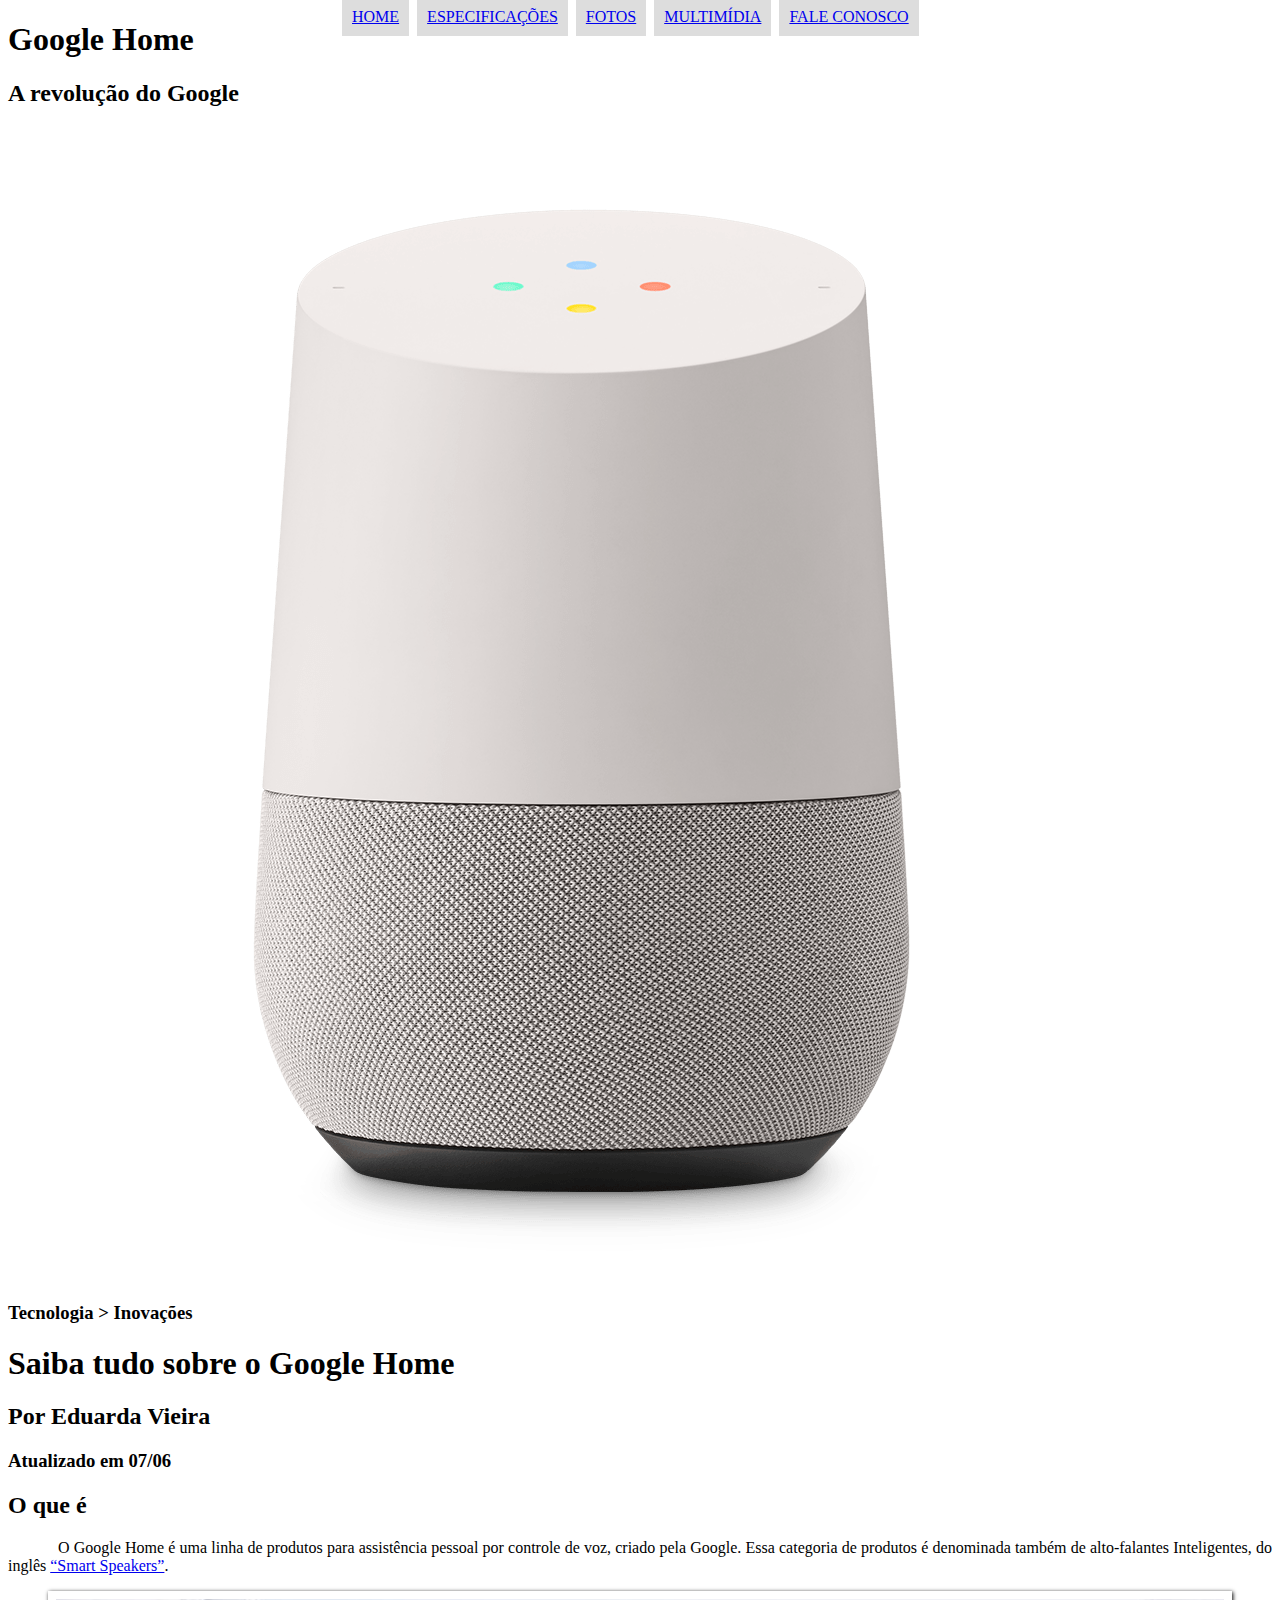
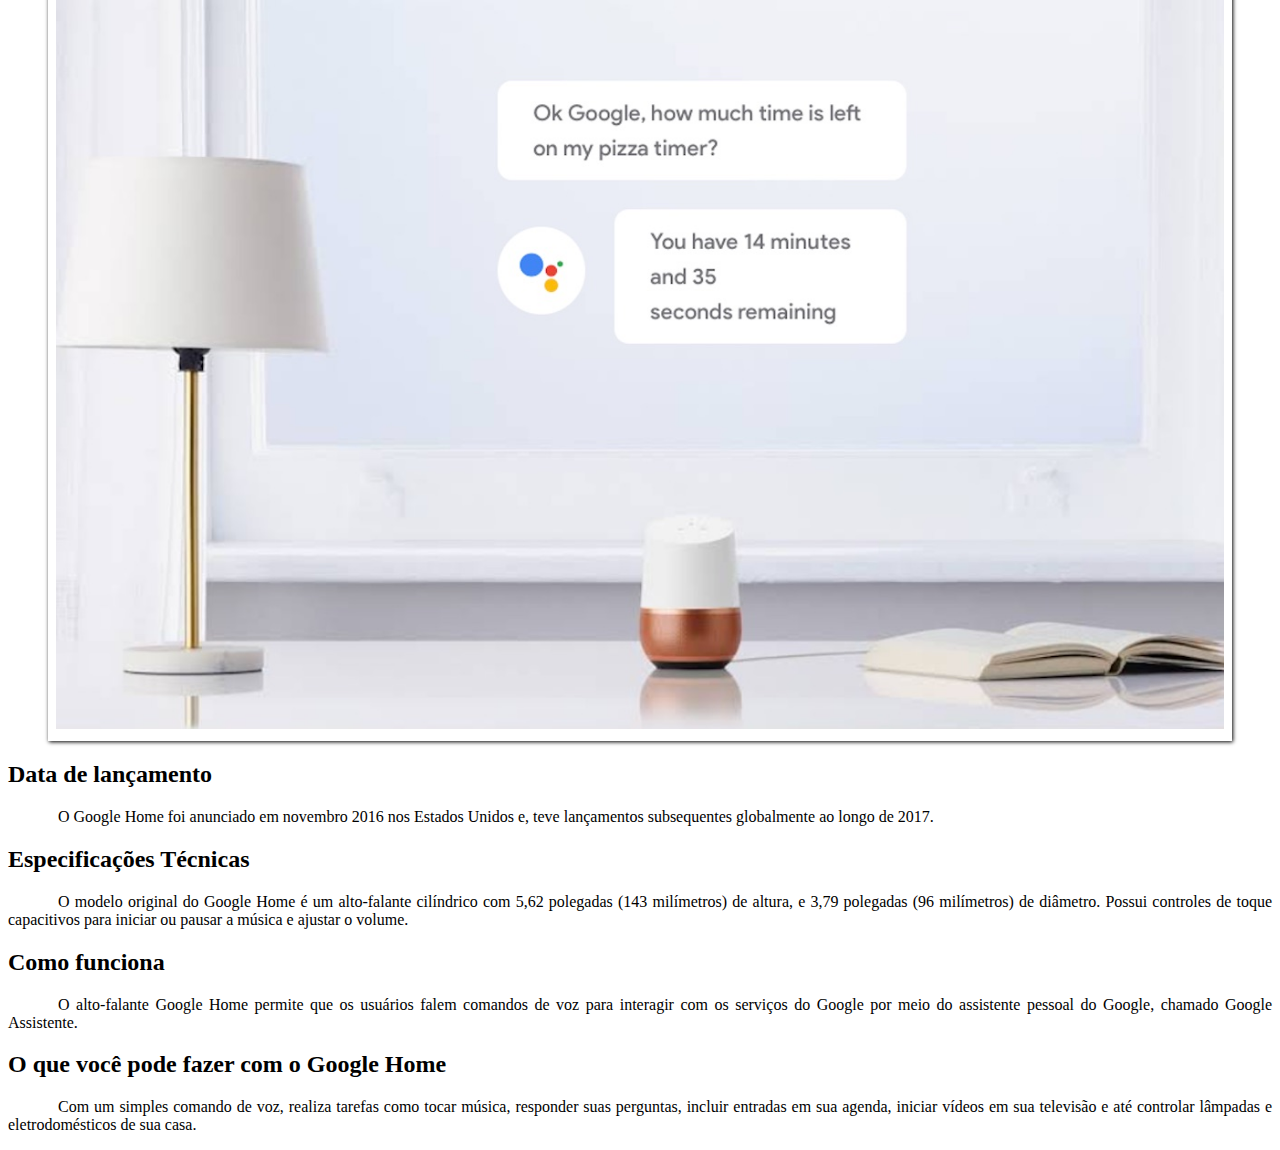
==== Curso HTML5/index.html @ 95e84edd "Menu com CSS3" ====
<!DOCTYPE html>
<html lang="pt-br">
<head>
    <meta charset="UTF-8"/>
    <title>Tudo sobre Google Glass</title>
    <link rel="stylesheet" href="_css/estilo.css"/> 
</head>
<body>
<div id="interface">
    <header id="cabecalho"> <!-- Delimitação do cabeçalho -->
    <hgroup> <!-- Aqui os títulos são agrupados -->
    <h1>Google Home</h1>
    <h2>A revolução do Google</h2>
    </hgroup>
    <!-- Aqui é a forma de adicionar imagens -->
    <!-- A melhor forma de de diminuir uma imagem é pelo editor de imagem (ex: photoshop)
         e não diminuir ela simplesmente no html (pois ela não diminui a quantidade de tamanho)
         assim o site fica mais leve -->
    <img src="imagens/google-home.png"/>

<!-- Aqui é criado uma tag de navegação -->
<nav id="menu">
    <h1>Menu Principal</h1>
    <!-- Aqui é usado uma tag de criação de lista -->
    <ul>
        <li><a href="index.html">Home</a></li>
        <li><a href="specs.html">Especificações</a></li>
        <li><a href="fotos.html">Fotos</a></li>
        <li><a href="multimidia.html">Multimídia</a></li>
        <li><a href="fale-conosco.html">Fale conosco</a></li>
    </ul>
</nav>

    </header>

    <hgroup>
        <h3>Tecnologia > Inovações</h3>
        <h1>Saiba tudo sobre o Google Home</h1>
        <h2>Por Eduarda Vieira</h2>
        <h3>Atualizado em 07/06</h3>
    </hgroup>

    <!--
        <h2 align="center"> está depreciada no Html5
        Outra forma de formatar é usando CSS:
        <h2 style="text-align: center">
    -->
    <h2>O que é</h2>
    <p>
        <!--
            <b> = tag para negrito
            <i> = tag para itálico
            <em> = tag para ênfase (deixa a palavra em itálico também)
        -->
        O Google Home é uma linha de produtos para assistência pessoal por controle de voz, criado pela Google.
        Essa categoria de produtos é denominada também de alto-falantes Inteligentes, do inglês
        <a href="https://store.google.com/?srp=/product/google_home" target="_blank">“Smart Speakers”</a>.
    </p>

    <figure class="foto-legenda">
        <img src="imagens/intro.jpg"/>
        <figcaption>
            <h3>Google Home</h3>
            <p>a nova ideia da google</p>
        </figcaption>
    </figure>

    <h2>Data de lançamento</h2>
    <p>
        O Google Home foi anunciado em novembro 2016 nos Estados Unidos e,
        teve lançamentos subsequentes globalmente ao longo de 2017.
    </p>

    <h2>Especificações Técnicas</h2>
    <p>
        O modelo original do Google Home é um alto-falante cilíndrico com 5,62  polegadas (143 milímetros) de altura,
        e 3,79  polegadas (96 milímetros) de diâmetro. Possui controles de toque capacitivos para iniciar ou pausar
        a música e ajustar o volume.
    </p>

    <h2>Como funciona</h2>
    <p>
        O alto-falante Google Home permite que os usuários falem comandos de voz para interagir com os serviços do 
        Google por meio do assistente pessoal do Google, chamado Google Assistente.
    </p>

    <h2>O que você pode fazer com o Google Home</h2>
    <p>
        Com um simples comando de voz, realiza tarefas como tocar música, responder suas perguntas, incluir entradas em sua agenda,
        iniciar vídeos em sua televisão e até controlar lâmpadas e eletrodomésticos de sua casa.
    </p>


</div>
</body>
</html>
---- Curso HTML5/_css/estilo.css ----
@charset "UTF-8";

body {
        /* background-image: url(" imagem jpeg de um fundo) */
        background-color: white;
        color: rgba(0,0,0,1);
}
/*  text-align: justify cria um ajuste desde o início
        da frase, até o final
        text-indent cria um espaçamento no início, dando ideia de
        parágrafo
*/
p { 
    text-align: justify;
    text-indent: 50px;
}

/* Formatação de imagens com legendas */

figure.foto-legenda {
        position: relative;
        border: 8px solid white;
        box-shadow: 1px 1px 4px black;
}

figure.foto-legenda img {
        width: 100%;
        height: 100%;
}

/* Configuração da legenda da imagem */
figure.foto-legenda figcaption {
        opacity: 0;
        position: absolute;
        top: 0px;
        background-color: rgba(0,0,0,.4);
        color: white;
        width: 100%;
        height: 100%;
        padding: 10px;
        box-sizing: border-box;
        transition: opacity 1s;
}
/* quando passar o mouse por cima a legenda irá aparecer */
figure.foto-legenda:hover figcaption {
        opacity: 1;
}

/* Formatação do menu */

/* Navegador flutuando na parte superior da tela */
nav#menu {
        display: block;
}
nav#menu ul {
        list-style: none; /* some com os marcadores da lista */
        text-transform: uppercase;
        position: absolute;
        top: -20px;
        left: 300px;
}

nav#menu li {
        display: inline-block; /* a barra de navegação fica horizontal */
        background-color: #dddddd;
        padding: 10px;
        margin: 2px;
}

nav#menu h1 {
        display: none;
}
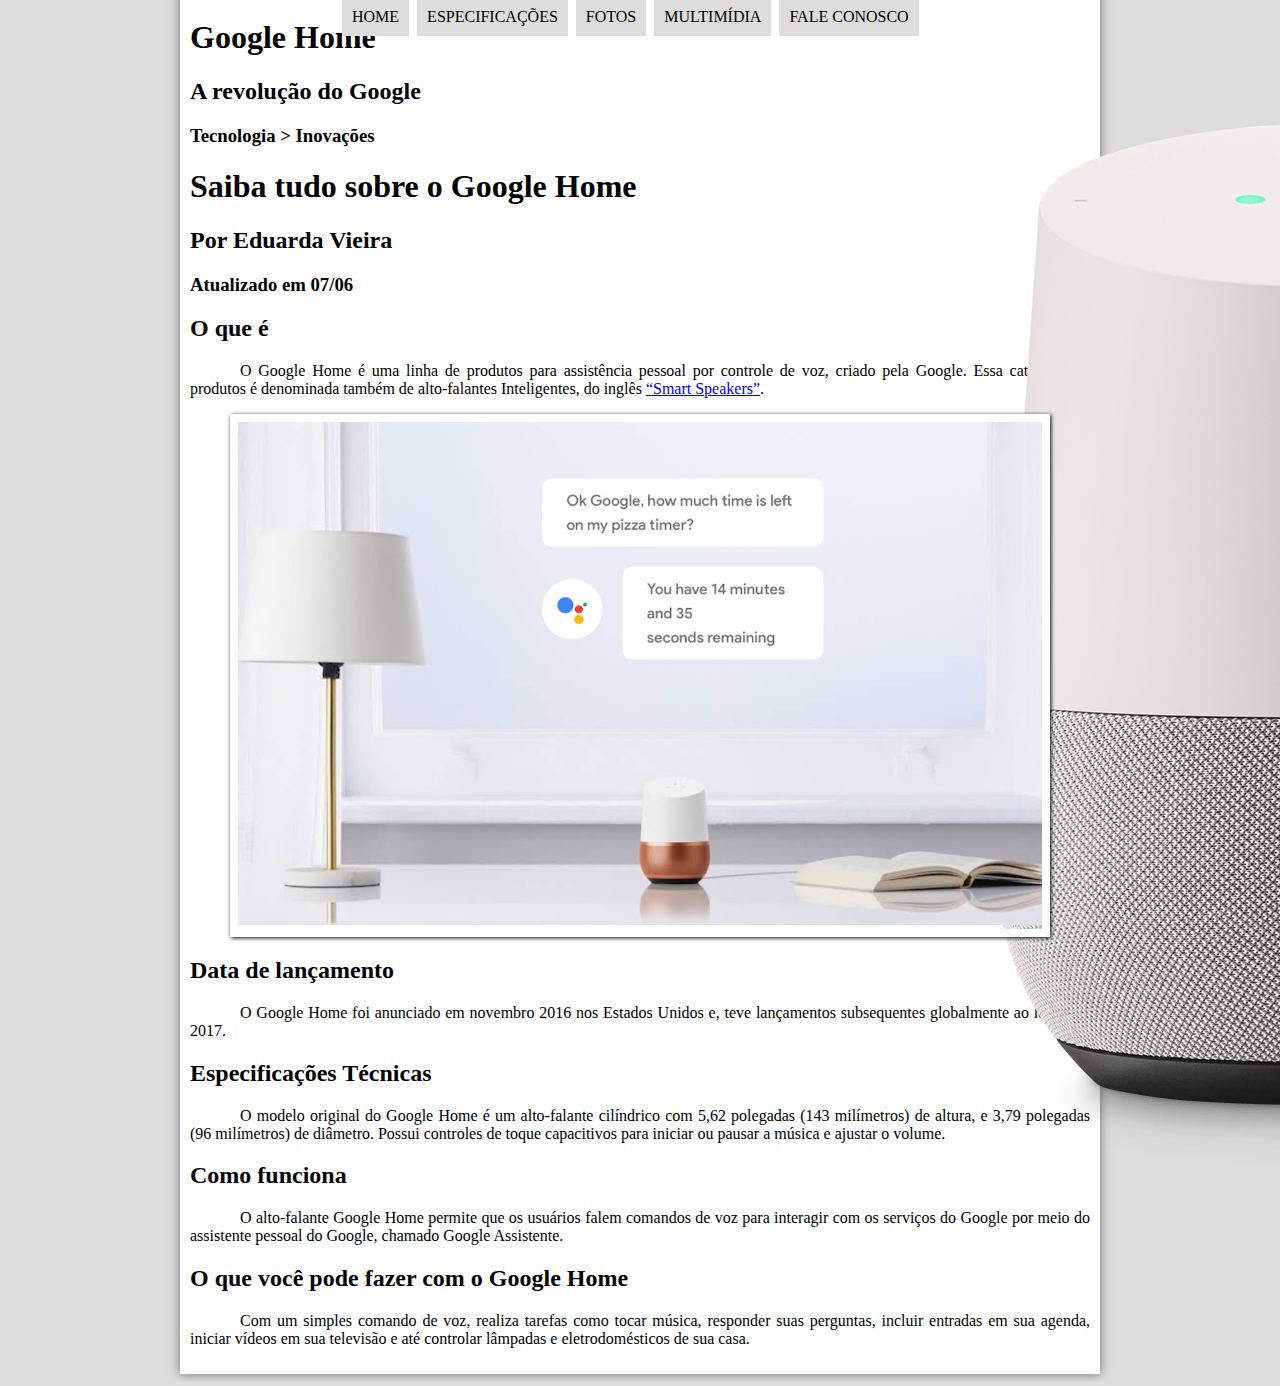
==== commit 6e4ad0ef: "Formatação de interfaces" ====
--- a/Curso HTML5/index.html
+++ b/Curso HTML5/index.html
@@ -16,7 +16,7 @@
     <!-- A melhor forma de de diminuir uma imagem é pelo editor de imagem (ex: photoshop)
          e não diminuir ela simplesmente no html (pois ela não diminui a quantidade de tamanho)
          assim o site fica mais leve -->
-    <img src="imagens/google-home.png"/>
+    <img id="icone" src="imagens/google-home.png"/>
 
 <!-- Aqui é criado uma tag de navegação -->
 <nav id="menu">
--- a/Curso HTML5/_css/estilo.css
+++ b/Curso HTML5/_css/estilo.css
@@ -2,7 +2,7 @@
 
 body {
         /* background-image: url(" imagem jpeg de um fundo) */
-        background-color: white;
+        background-color: #dddddd;
         color: rgba(0,0,0,1);
 }
 /*  text-align: justify cria um ajuste desde o início
@@ -10,9 +10,32 @@
         text-indent cria um espaçamento no início, dando ideia de
         parágrafo
 */
+
+div#interface {
+        width: 900px;
+        background-color: white;
+        /* margem: cima direita baixo esquerda */
+        margin: -20px auto 0px auto;
+        /* deslocamento lateral, deslocamento vertical, espalhamento da sombra e cor */
+        box-shadow: 0px 0px 10px rgba(0,0,0,.5);
+         /* padding: cima direita baixo esquerda 
+        para valores iguais basta informar uma vez */
+        padding: 10px 10px 10px 10px;
+}
+
 p { 
     text-align: justify;
     text-indent: 50px;
+}
+
+header#cabecalho img#icone {
+        position: absolute;
+        left: 750px;
+        top: 40px;
+}
+
+header#cabecalho {
+
 }
 
 /* Formatação de imagens com legendas */
@@ -65,8 +88,24 @@
         background-color: #dddddd;
         padding: 10px;
         margin: 2px;
+        transition: background-color 1s;
+}
+
+nav#menu li:hover {
+        background-color: #606060
 }
 
 nav#menu h1 {
         display: none;
+}
+
+/* Deixa o menu com cor preta e sem sublinhado */
+nav#menu a {
+        color: #000000;
+        text-decoration: none;
+}
+
+/* Muda a cor para branco da letra quando o mouse está por cim */
+nav#menu a:hover {
+        color: white;
 }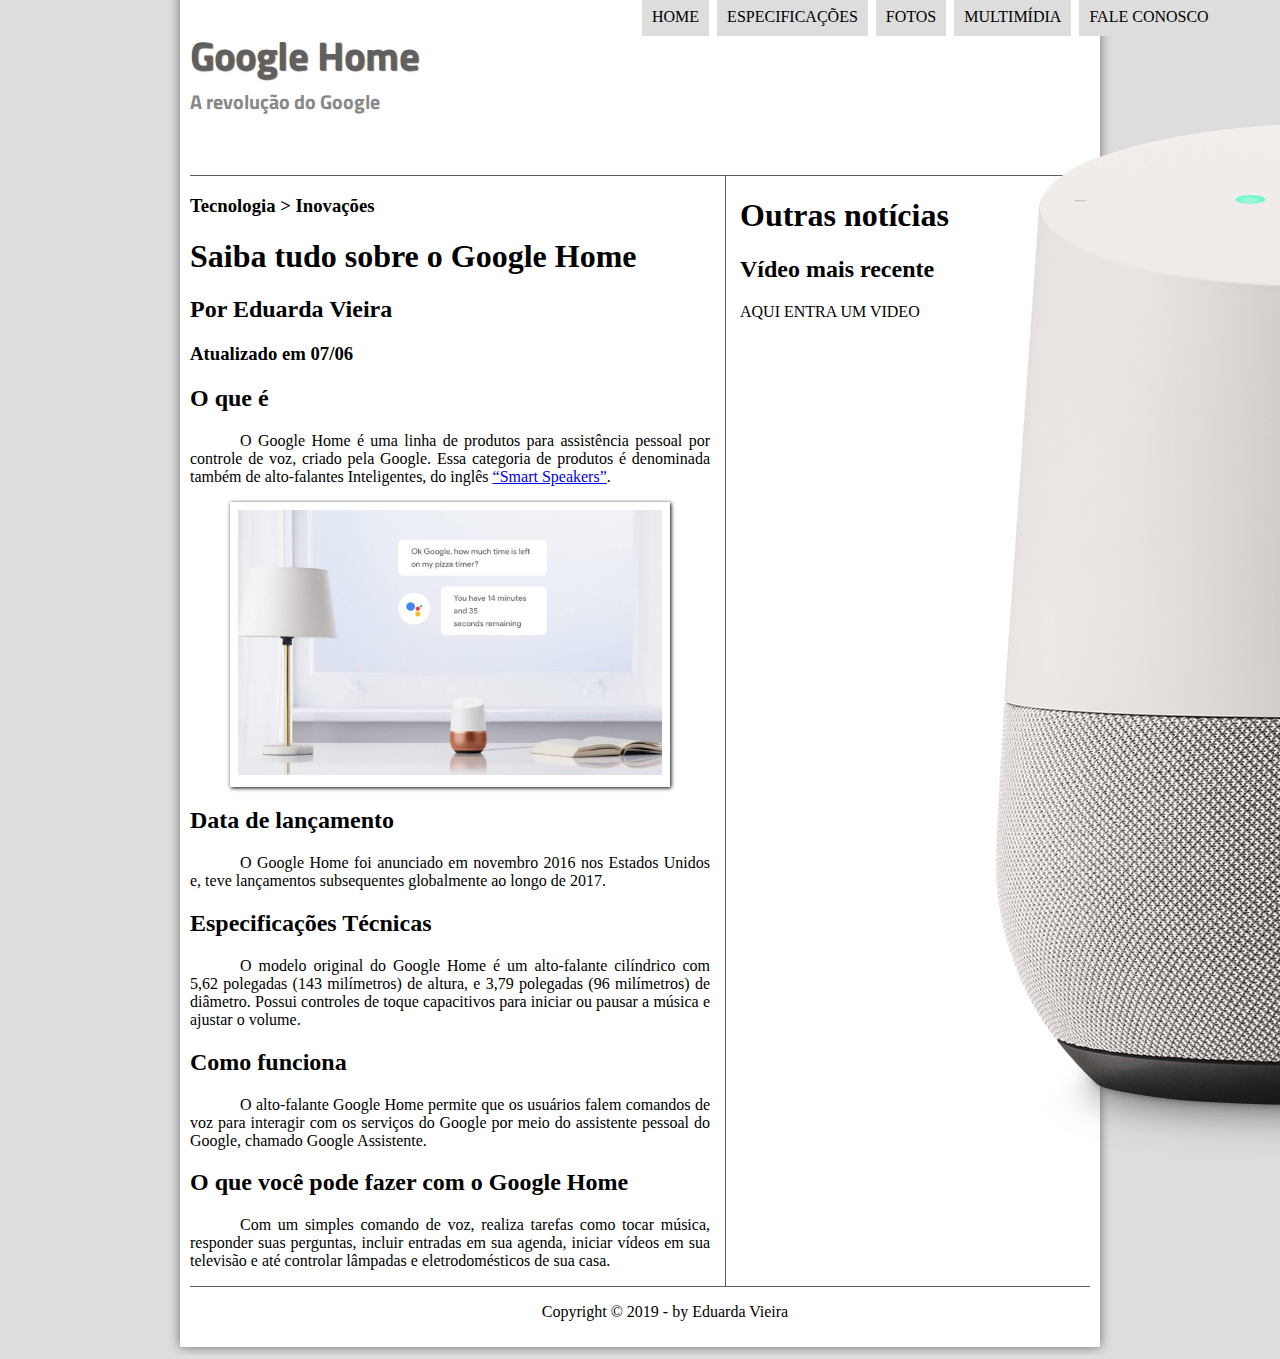
==== commit feef7ceb: "Semântica" ====
--- a/Curso HTML5/index.html
+++ b/Curso HTML5/index.html
@@ -33,6 +33,7 @@
 
     </header>
 
+    <section id="corpo">
     <hgroup>
         <h3>Tecnologia > Inovações</h3>
         <h1>Saiba tudo sobre o Google Home</h1>
@@ -89,8 +90,17 @@
         Com um simples comando de voz, realiza tarefas como tocar música, responder suas perguntas, incluir entradas em sua agenda,
         iniciar vídeos em sua televisão e até controlar lâmpadas e eletrodomésticos de sua casa.
     </p>
+    
+    </section>
+    <aside id="lateral">
+        <h1>Outras notícias</h1>
+        <h2>Vídeo mais recente</h2>
+        AQUI ENTRA UM VIDEO
+    </aside>
 
-
+    <footer id="rodape">
+        <p>Copyright &copy; 2019 - by Eduarda Vieira </p>
+    </footer>
 </div>
 </body>
 </html>--- a/Curso HTML5/_css/estilo.css
+++ b/Curso HTML5/_css/estilo.css
@@ -1,5 +1,5 @@
 @charset "UTF-8";
-
+@import url('https://fonts.googleapis.com/css?family=Titillium+Web&display=swap');
 body {
         /* background-image: url(" imagem jpeg de um fundo) */
         background-color: #dddddd;
@@ -35,7 +35,29 @@
 }
 
 header#cabecalho {
+        /* largura da borda, cor da borda, formato da borda*/
+        border-bottom: 1px #606060 solid;
+        height: 150px;
+        /* deslocamento lateral, deslocamento vertical*/
+        background: url("../imagens/logo.png") no-repeat 0px 80px;
 
+}
+
+header#cabecalho h1 {
+        font-family: 'Titillium Web', sans-serif;;
+        font-size: 30pt;
+        color: #606060;
+        text-shadow: 1px 1px 1px rgba(0,0,0,.6);
+        padding: 0px;
+        margin-bottom: 0px;
+}
+
+header#cabecalho h2 {
+        font-family: 'Titillium Web', sans-serif;
+        color: #888888;
+        font-size: 15pt;
+        padding: 0px;
+        margin-top: 0px;
 }
 
 /* Formatação de imagens com legendas */
@@ -75,12 +97,13 @@
 nav#menu {
         display: block;
 }
+
 nav#menu ul {
         list-style: none; /* some com os marcadores da lista */
         text-transform: uppercase;
         position: absolute;
         top: -20px;
-        left: 300px;
+        left: 600px;
 }
 
 nav#menu li {
@@ -108,4 +131,34 @@
 /* Muda a cor para branco da letra quando o mouse está por cim */
 nav#menu a:hover {
         color: white;
+}
+
+/* Configuração da section */
+section#corpo {
+        display: block;
+        width: 520px;
+        float: left;
+        /* linha que divide seção direita da esquerda */
+        border-right: 1px solid #606060;
+        padding-right: 15px;
+}
+
+aside#lateral {
+        display: block;
+        width: 350px;
+        float: right;
+}
+
+/* Configuração rodapé */
+footer#rodape {
+        /* limpar a configuração dos dois lados
+        rodapé vai ser mostrado fora dessas divisões
+        (definidas acima) */
+        clear: both;
+        /* linha dividindo o rodapé */
+        border-top: 1px solid #606060;
+}
+
+footer#rodape p {
+        text-align: center;
 }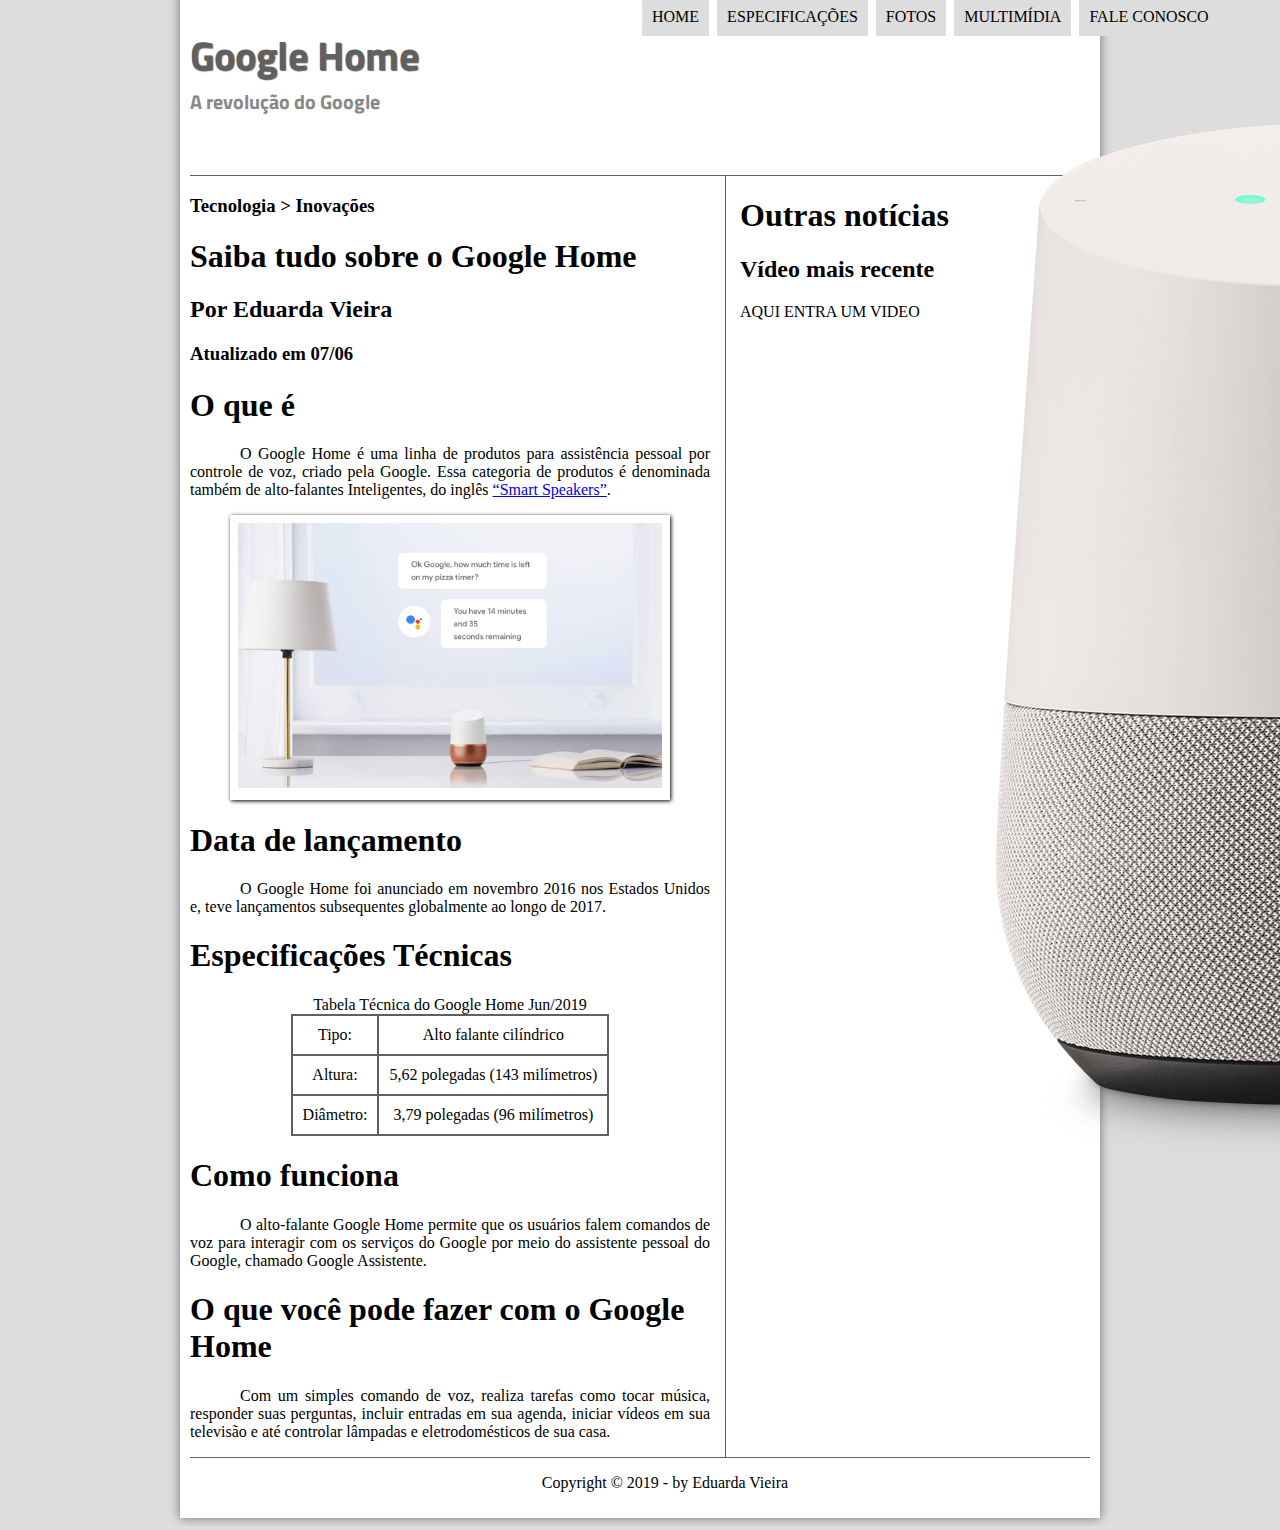
==== commit 5754fa1f: "Tabelas" ====
--- a/Curso HTML5/index.html
+++ b/Curso HTML5/index.html
@@ -46,7 +46,7 @@
         Outra forma de formatar é usando CSS:
         <h2 style="text-align: center">
     -->
-    <h2>O que é</h2>
+    <h1>O que é</h1>
     <p>
         <!--
             <b> = tag para negrito
@@ -66,26 +66,26 @@
         </figcaption>
     </figure>
 
-    <h2>Data de lançamento</h2>
+    <h1>Data de lançamento</h1>
     <p>
         O Google Home foi anunciado em novembro 2016 nos Estados Unidos e,
         teve lançamentos subsequentes globalmente ao longo de 2017.
     </p>
 
-    <h2>Especificações Técnicas</h2>
-    <p>
-        O modelo original do Google Home é um alto-falante cilíndrico com 5,62  polegadas (143 milímetros) de altura,
-        e 3,79  polegadas (96 milímetros) de diâmetro. Possui controles de toque capacitivos para iniciar ou pausar
-        a música e ajustar o volume.
-    </p>
-
-    <h2>Como funciona</h2>
+    <h1>Especificações Técnicas</h1>
+    <table id="tabelaspec">
+        <caption>Tabela Técnica do Google Home Jun/2019</caption>
+        <tr><td>Tipo:</td> <td>Alto falante cilíndrico </td></tr>
+        <tr><td>Altura:</td> <td>5,62 polegadas (143 milímetros)</td></tr>
+        <tr><td>Diâmetro:</td> <td>3,79 polegadas (96 milímetros)</td></tr>
+    </table>
+    <h1>Como funciona</h1>
     <p>
         O alto-falante Google Home permite que os usuários falem comandos de voz para interagir com os serviços do 
         Google por meio do assistente pessoal do Google, chamado Google Assistente.
     </p>
 
-    <h2>O que você pode fazer com o Google Home</h2>
+    <h1>O que você pode fazer com o Google Home</h1>
     <p>
         Com um simples comando de voz, realiza tarefas como tocar música, responder suas perguntas, incluir entradas em sua agenda,
         iniciar vídeos em sua televisão e até controlar lâmpadas e eletrodomésticos de sua casa.
--- a/Curso HTML5/_css/estilo.css
+++ b/Curso HTML5/_css/estilo.css
@@ -143,6 +143,22 @@
         padding-right: 15px;
 }
 
+/* Configuração da tabela de especificações técnicas */
+table#tabelaspec {
+        border: 1px solid #606060;
+        /* tira divisão entre as células */
+        border-spacing: 0px;
+        margin-left: auto;
+        margin-right: auto;
+}
+
+/* Configuração células da tabela */
+table#tabelaspec td {
+        border: 1px solid #606060;
+        padding: 10px;
+        text-align: center; 
+}
+
 aside#lateral {
         display: block;
         width: 350px;
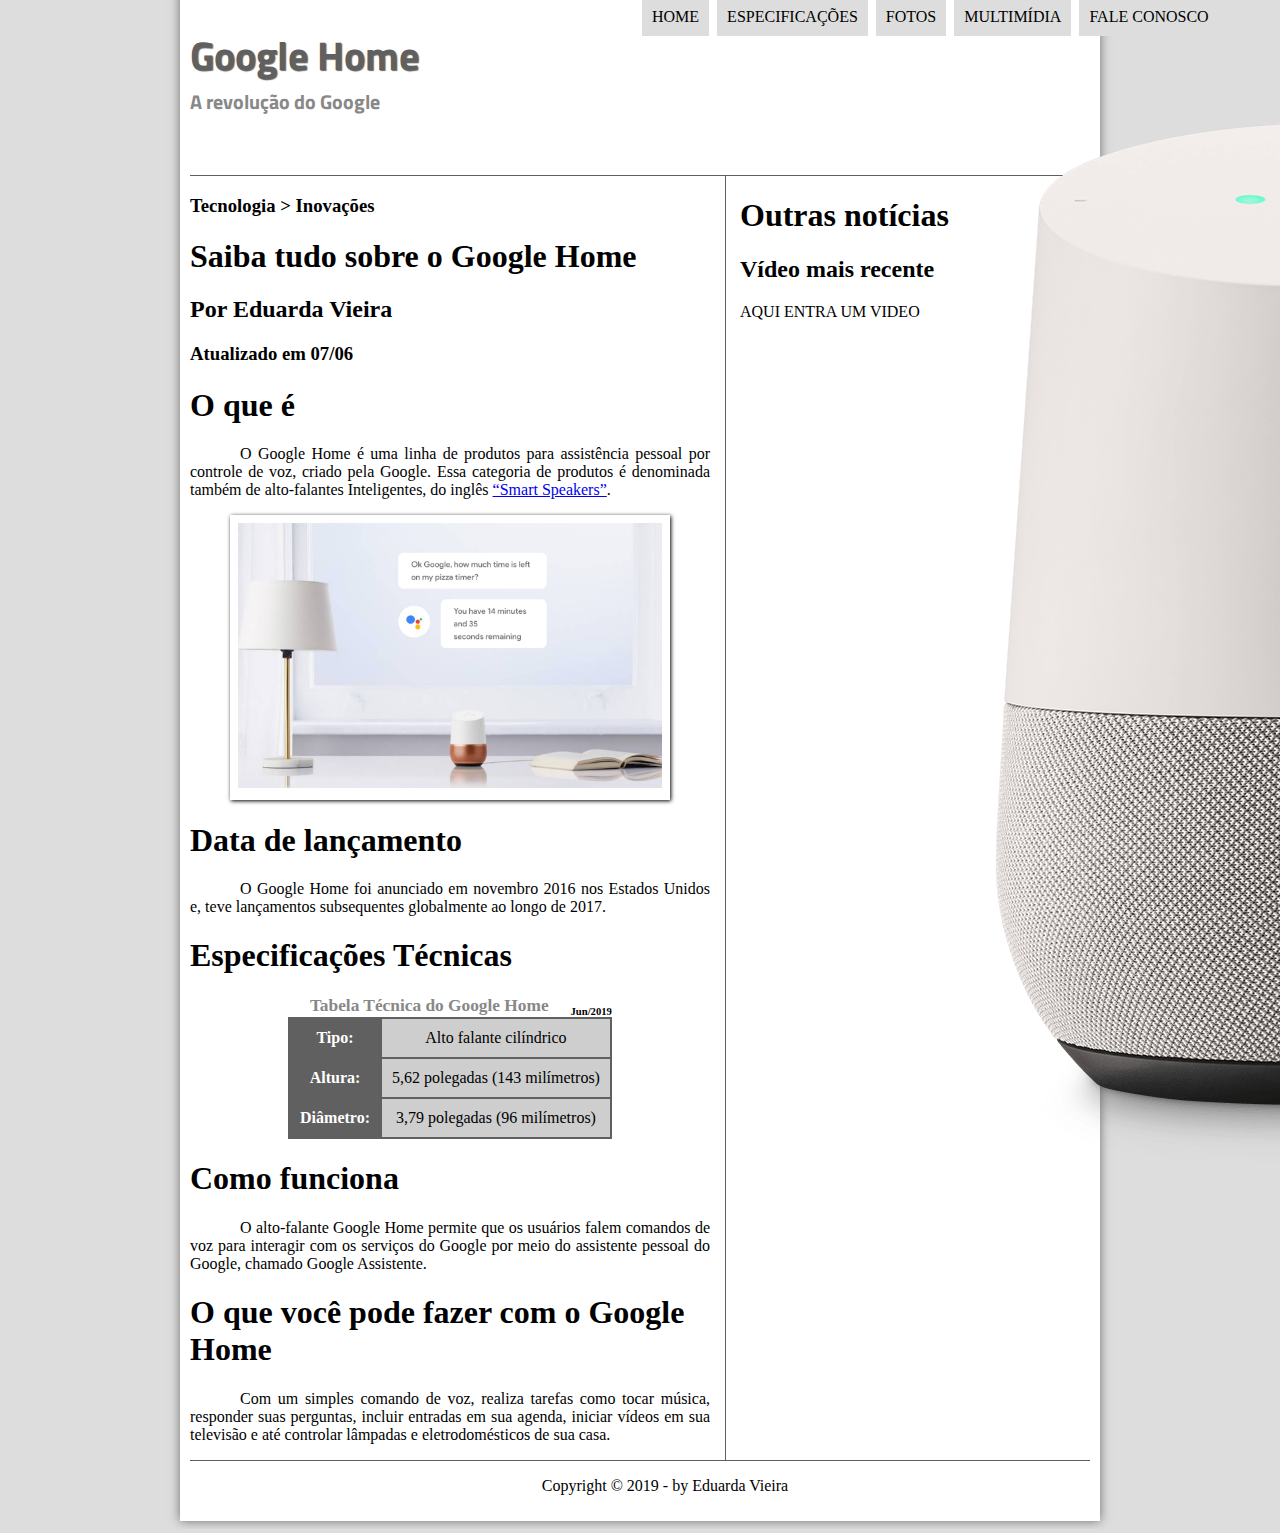
==== commit 8e0421d2: "Estilo Css para tabela" ====
--- a/Curso HTML5/index.html
+++ b/Curso HTML5/index.html
@@ -74,10 +74,10 @@
 
     <h1>Especificações Técnicas</h1>
     <table id="tabelaspec">
-        <caption>Tabela Técnica do Google Home Jun/2019</caption>
-        <tr><td>Tipo:</td> <td>Alto falante cilíndrico </td></tr>
-        <tr><td>Altura:</td> <td>5,62 polegadas (143 milímetros)</td></tr>
-        <tr><td>Diâmetro:</td> <td>3,79 polegadas (96 milímetros)</td></tr>
+        <caption>Tabela Técnica do Google Home <span>Jun/2019</span></caption>
+        <tr><td class="ce">Tipo:</td> <td class="cd">Alto falante cilíndrico </td></tr>
+        <tr><td class="ce">Altura:</td> <td class="cd">5,62 polegadas (143 milímetros)</td></tr>
+        <tr><td class="ce">Diâmetro:</td> <td class="cd">3,79 polegadas (96 milímetros)</td></tr>
     </table>
     <h1>Como funciona</h1>
     <p>
--- a/Curso HTML5/_css/estilo.css
+++ b/Curso HTML5/_css/estilo.css
@@ -159,6 +159,35 @@
         text-align: center; 
 }
 
+/* configuração da tabela (coluna esquerda) */
+table#tabelaspec td.ce {
+        color: white;
+        background-color: #606060;
+        vertical-align: top;
+        font-weight: bold;
+}
+
+/* configuração da tabela (coluna direita) */
+table#tabelaspec td.cd {
+        background-color: #cecece;
+}
+
+/* Configuração legenda da tabela */
+table#tabelaspec caption {
+        color: #888888;
+        font-size: 13pt;
+        font-weight: bolder;
+}
+
+/* configuração data da legenda da tabela */
+table#tabelaspec caption span {
+        display: block;
+        float: right;
+        color: black;
+        font-size: 8pt;
+        margin-top: 10px;
+}
+
 aside#lateral {
         display: block;
         width: 350px;
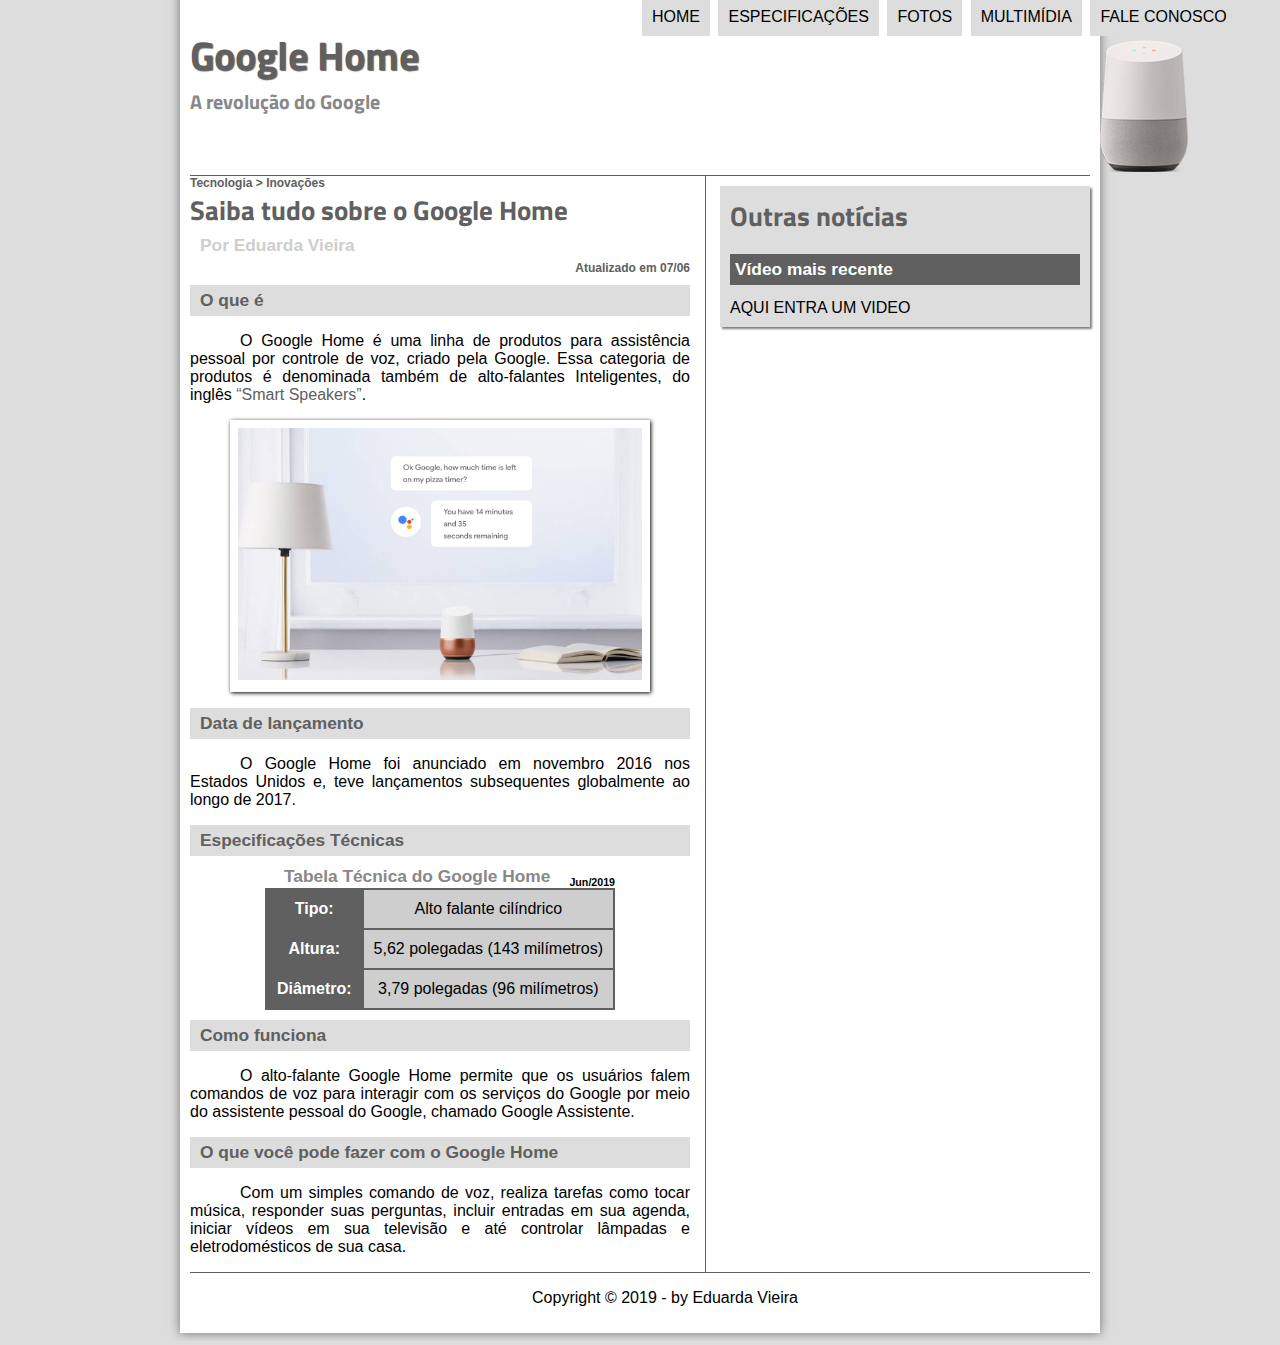
==== commit 8ec0ac03: "Organização" ====
--- a/Curso HTML5/index.html
+++ b/Curso HTML5/index.html
@@ -2,7 +2,7 @@
 <html lang="pt-br">
 <head>
     <meta charset="UTF-8"/>
-    <title>Tudo sobre Google Glass</title>
+    <title>Tudo sobre Google Home</title>
     <link rel="stylesheet" href="_css/estilo.css"/> 
 </head>
 <body>
@@ -16,7 +16,7 @@
     <!-- A melhor forma de de diminuir uma imagem é pelo editor de imagem (ex: photoshop)
          e não diminuir ela simplesmente no html (pois ela não diminui a quantidade de tamanho)
          assim o site fica mais leve -->
-    <img id="icone" src="imagens/google-home.png"/>
+    <img id="icone" src="imagens/imagem-duda (5).png"/>
 
 <!-- Aqui é criado uma tag de navegação -->
 <nav id="menu">
@@ -34,19 +34,21 @@
     </header>
 
     <section id="corpo">
+    <article id="noticia-principal">
+<header id= "cabecalho-artigo">
     <hgroup>
         <h3>Tecnologia > Inovações</h3>
         <h1>Saiba tudo sobre o Google Home</h1>
         <h2>Por Eduarda Vieira</h2>
-        <h3>Atualizado em 07/06</h3>
+        <h3 class="direita">Atualizado em 07/06</h3>
     </hgroup>
-
+</header>
     <!--
         <h2 align="center"> está depreciada no Html5
         Outra forma de formatar é usando CSS:
         <h2 style="text-align: center">
     -->
-    <h1>O que é</h1>
+    <h2>O que é</h2>
     <p>
         <!--
             <b> = tag para negrito
@@ -66,31 +68,31 @@
         </figcaption>
     </figure>
 
-    <h1>Data de lançamento</h1>
+    <h2>Data de lançamento</h2>
     <p>
         O Google Home foi anunciado em novembro 2016 nos Estados Unidos e,
         teve lançamentos subsequentes globalmente ao longo de 2017.
     </p>
 
-    <h1>Especificações Técnicas</h1>
+    <h2>Especificações Técnicas</h2>
     <table id="tabelaspec">
         <caption>Tabela Técnica do Google Home <span>Jun/2019</span></caption>
         <tr><td class="ce">Tipo:</td> <td class="cd">Alto falante cilíndrico </td></tr>
         <tr><td class="ce">Altura:</td> <td class="cd">5,62 polegadas (143 milímetros)</td></tr>
         <tr><td class="ce">Diâmetro:</td> <td class="cd">3,79 polegadas (96 milímetros)</td></tr>
     </table>
-    <h1>Como funciona</h1>
+    <h2>Como funciona</h2>
     <p>
         O alto-falante Google Home permite que os usuários falem comandos de voz para interagir com os serviços do 
         Google por meio do assistente pessoal do Google, chamado Google Assistente.
     </p>
 
-    <h1>O que você pode fazer com o Google Home</h1>
+    <h2>O que você pode fazer com o Google Home</h2>
     <p>
         Com um simples comando de voz, realiza tarefas como tocar música, responder suas perguntas, incluir entradas em sua agenda,
         iniciar vídeos em sua televisão e até controlar lâmpadas e eletrodomésticos de sua casa.
     </p>
-    
+    </article>
     </section>
     <aside id="lateral">
         <h1>Outras notícias</h1>
--- a/Curso HTML5/_css/estilo.css
+++ b/Curso HTML5/_css/estilo.css
@@ -4,6 +4,7 @@
         /* background-image: url(" imagem jpeg de um fundo) */
         background-color: #dddddd;
         color: rgba(0,0,0,1);
+        font-family: Arial, Helvetica, sans-serif;
 }
 /*  text-align: justify cria um ajuste desde o início
         da frase, até o final
@@ -28,9 +29,19 @@
     text-indent: 50px;
 }
 
+/* a = configuração de links */
+a {
+        text-decoration: none;
+        color: #606060;
+}
+
+a:hover {
+        text-decoration: underline;
+}
+
 header#cabecalho img#icone {
         position: absolute;
-        left: 750px;
+        left: 1100px;
         top: 40px;
 }
 
@@ -44,7 +55,7 @@
 }
 
 header#cabecalho h1 {
-        font-family: 'Titillium Web', sans-serif;;
+        font-family: 'Titillium Web', sans-serif;
         font-size: 30pt;
         color: #606060;
         text-shadow: 1px 1px 1px rgba(0,0,0,.6);
@@ -136,11 +147,46 @@
 /* Configuração da section */
 section#corpo {
         display: block;
-        width: 520px;
+        width: 500px;
         float: left;
         /* linha que divide seção direita da esquerda */
         border-right: 1px solid #606060;
         padding-right: 15px;
+}
+
+/* Configurando cabeçalho das noticias */
+article#noticia-principal h2 {
+        font-size: 13pt;
+        color: #606060;
+        background-color: #dddddd;
+        padding: 5px 0px 5px 10px;
+        margin: 10px 0px 10px 0px;
+}
+
+header#cabecalho-artigo h1 {
+        font-family: 'Titillium Web', sans-serif;
+        font-size: 20pt;
+        color: #606060;
+        margin-bottom: 0px;
+        margin-top: 0px;
+}
+
+header#cabecalho-artigo h2 {
+        font-size: 13pt;
+        color: #cecece;
+        background-color: #ffffff;
+        margin: 0px;
+}
+
+header#cabecalho-artigo h3 {
+        font-size: 12px;
+        color: #606060;
+        margin: 0px;
+}
+
+/* data de atualização das noticias na direita */
+.direita {
+        text-align: right;
 }
 
 /* Configuração da tabela de especificações técnicas */
@@ -192,6 +238,24 @@
         display: block;
         width: 350px;
         float: right;
+        background-color: #dddddd;
+        padding: 10px;
+        margin-top: 10px;
+        box-shadow: 2px 2px 2px rgba(0,0,0,0.5);
+}
+
+aside#lateral h1 {
+        font-family: 'Titillium Web', sans-serif;
+        font-size: 20pt;
+        color: #606060;
+        margin-top: 0px;
+}
+
+aside#lateral h2 {
+        background-color: #606060;
+        font-size: 13pt;
+        color: #ffffff;
+        padding: 5px;
 }
 
 /* Configuração rodapé */
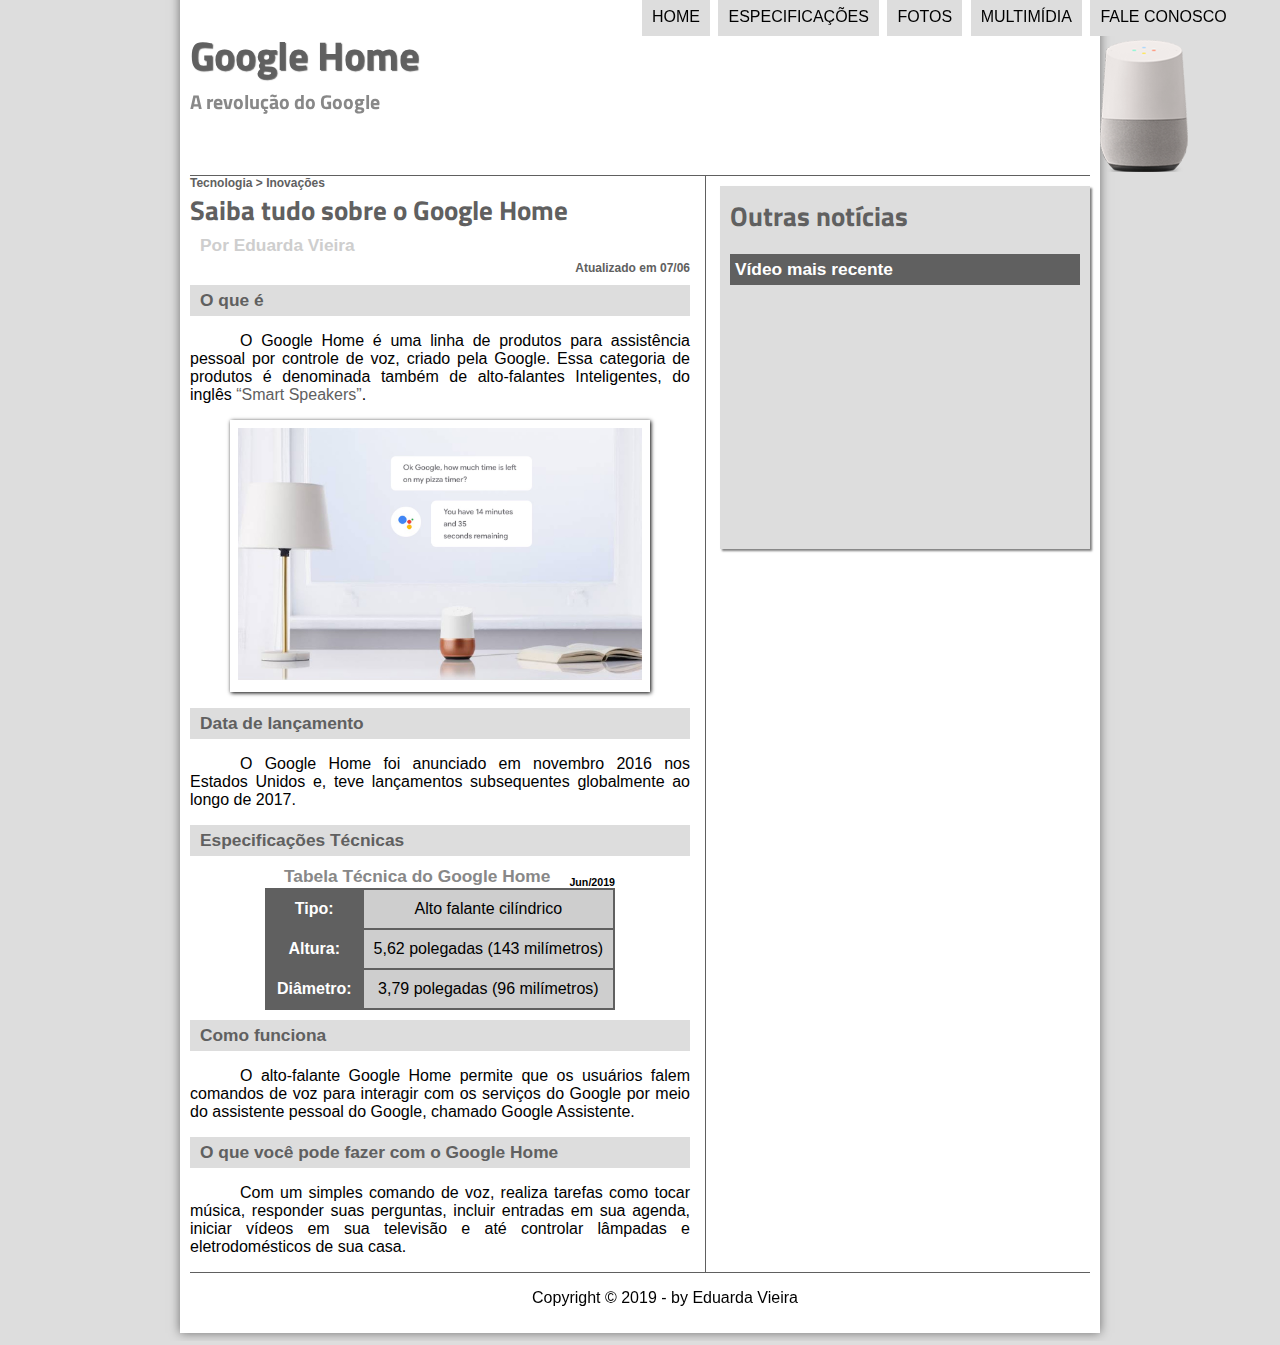
==== commit 02a3d057: "Arquivos de video adicionados" ====
--- a/Curso HTML5/index.html
+++ b/Curso HTML5/index.html
@@ -5,6 +5,7 @@
     <title>Tudo sobre Google Home</title>
     <link rel="stylesheet" href="_css/estilo.css"/> 
 </head>
+<script src="_javascript/funcoes.js"></script>
 <body>
 <div id="interface">
     <header id="cabecalho"> <!-- Delimitação do cabeçalho -->
@@ -16,18 +17,19 @@
     <!-- A melhor forma de de diminuir uma imagem é pelo editor de imagem (ex: photoshop)
          e não diminuir ela simplesmente no html (pois ela não diminui a quantidade de tamanho)
          assim o site fica mais leve -->
-    <img id="icone" src="imagens/imagem-duda (5).png"/>
+    <img id="icone" src="imagens/google-home-pequeno.png"/>
 
 <!-- Aqui é criado uma tag de navegação -->
 <nav id="menu">
     <h1>Menu Principal</h1>
     <!-- Aqui é usado uma tag de criação de lista -->
     <ul>
-        <li><a href="index.html">Home</a></li>
-        <li><a href="specs.html">Especificações</a></li>
-        <li><a href="fotos.html">Fotos</a></li>
-        <li><a href="multimidia.html">Multimídia</a></li>
-        <li><a href="fale-conosco.html">Fale conosco</a></li>
+        <!--TODO ajeitar fotos de cada icone -->
+        <li onmouseover="mudaFoto('imagens/google-home-pequeno.png')" onmouseout="mudaFoto('imagens/google-home-pequeno.png')"><a href="index.html">Home</a></li>
+        <li onmouseover="mudaFoto('imagens/especificacoes.png')" onmouseout="mudaFoto('imagens/google-home-pequeno.png')"><a href="specs.html">Especificações</a></li>
+        <li onmouseover="mudaFoto('imagens/fotos.png')" onmouseout="mudaFoto('imagens/google-home-pequeno.png')"><a href="fotos.html">Fotos</a></li>
+        <li onmouseover="mudaFoto('imagens/multimidia.png')" onmouseout="mudaFoto('imagens/google-home-pequeno.png')"><a href="multimidia.html">Multimídia</a></li>
+        <li onmouseover="mudaFoto('imagens/contato.png')" onmouseout="mudaFoto('imagens/google-home-pequeno.png')"><a href="fale-conosco.html">Fale conosco</a></li>
     </ul>
 </nav>
 
@@ -97,7 +99,9 @@
     <aside id="lateral">
         <h1>Outras notícias</h1>
         <h2>Vídeo mais recente</h2>
-        AQUI ENTRA UM VIDEO
+        
+        <iframe id="google-homeIndex" width="340" height="240" src="https://www.youtube.com/embed/2_pE3f4lJio" frameborder="0" allow="accelerometer; autoplay; encrypted-media; gyroscope; picture-in-picture" allowfullscreen></iframe>
+
     </aside>
 
     <footer id="rodape">
--- a/Curso HTML5/_css/estilo.css
+++ b/Curso HTML5/_css/estilo.css
@@ -270,4 +270,14 @@
 
 footer#rodape p {
         text-align: center;
+}
+
+iframe#google-homeMedia {
+        display: block;
+        margin-left: 190px;
+}
+
+iframe#google-homeIndex {
+        display: block;
+        margin-left: 5px;
 }